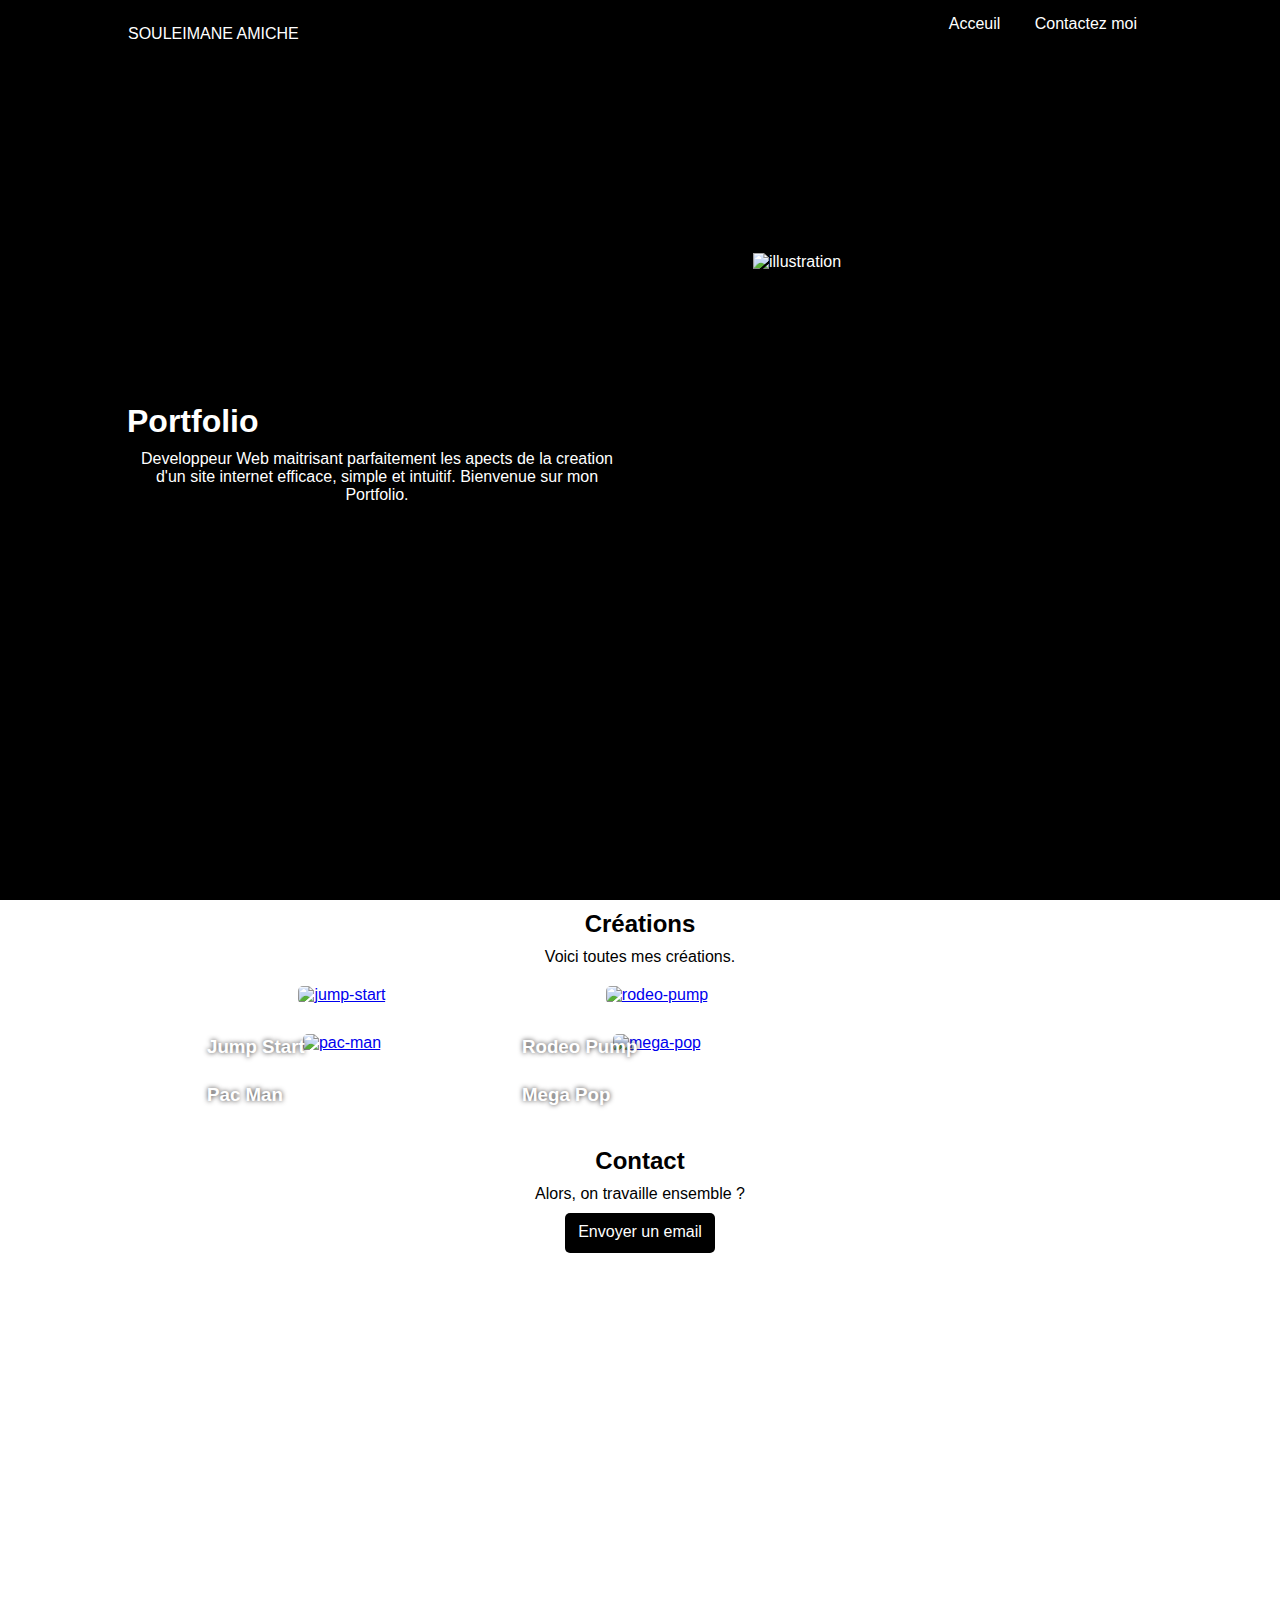
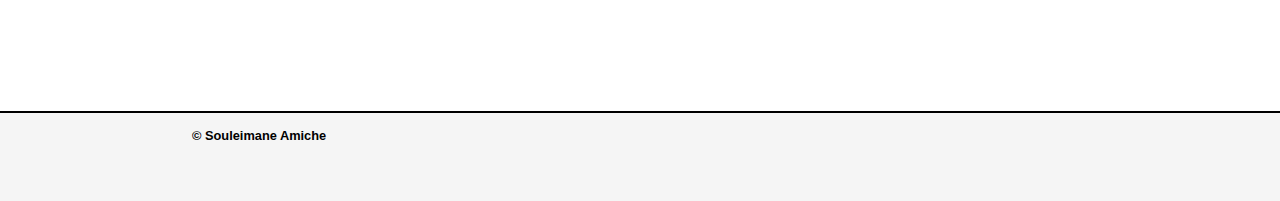
==== index.html @ aad4f57d "Envoi du commit" ====
<!DOCTYPE html>
<html lang="fr">
<head>
    <meta charset="UTF-8">
    <link rel="stylesheet" href="style.css">
    <meta http-equiv="X-UA-Compatible" content="IE=edge">
    <meta name="viewport" content="width=device-width, initial-scale=1.0">
    <link rel="shortcut icon" href="Image/favicon.png" type="image.png">
    <title>Portfolio</title>
</head>
<body>
    <header class="header">
        <nav class="nav">
            <p>SOULEIMANE AMICHE</p>
            <div class="links">
                <a href="index.html">Acceuil</a>
                <a href="mailto:souleiman51000@gmail.com?subject=Travaillons ensemble&body=Salut j'aimerais que nous travaillons ensemble car:">Contactez moi</a>
            </div>
        </nav>
        <div class="container">
            <div class="sousClasse1">
                <h1>Portfolio</h1>
                <p>Developpeur Web maitrisant parfaitement les apects de la creation d'un site internet efficace, simple et intuitif. Bienvenue sur mon Portfolio.</p>
            </div>
            <div class="sousClasse2">
                <img src="image/illustration.png" alt="illustration" class="illustration">
            </div>
        </div>

    </header>
    <section class="section2">
        <div class="sousSection1">
            <h2>Créations</h2>
            <p>Voici toutes mes créations.</p>
        </div>
        <div class="sousSection2">
            <a href="jumpStart.html">
                <h3>Jump Start</h3>
                <img src="image/jump-start.png" alt="jump-start">
            </a>

            <a href="#">
                <h3>Rodeo Pump</h3>
                <img src="image/rodeo-pump.jpg" alt="rodeo-pump">
            </a>

            <a href="#">
                <h3>Pac Man</h3>
                <img src="image/pac-man.jpg" alt="pac-man">
            </a>

            <a href="#">
                <h3>Mega Pop</h3>
                <img src="image/mega-pop.jpg" alt="mega-pop">
            </a>
            
        </div>
        <div class="sousSection3">
            <h2>Contact</h2>
            <p>Alors, on travaille ensemble ?</p>
            <a href="mailto:souleiman51000@gmail.com?subject=Travaillons ensemble&body=Salut j'aimerais que nous travaillons ensemble car:">Envoyer un email</a>

        </div>
    </section>
    <footer class="footer">
        <h6>© Souleimane Amiche</h6>
    </footer>
    
</body>
</html>
---- style.css ----
*{
    margin: 0;
    padding: 0;
    box-sizing: border-box;
    font-family: Arial, Helvetica, sans-serif;
}

p, h2, a{
    margin: 10px 0;
}

.header{
    height: 100vh;
    background: #000000;
    color: white;
}

.nav{
    display: flex;
    justify-content: space-between;
    margin: 0 10%;
    padding-top: 15px;
}

.container{
    display: flex;
    justify-content: space-around;
    margin-top: 200px;
    padding: 0 5%;
}

.nav a{
    color: white;
    text-decoration: none;
    margin-left: 0 25px;
    padding: 0 15px;
}

.sousClasse1{
    width: 500px;
    text-align: justify;
    margin-top: 150px;
}

.sousClasse2{
    width: 400px;
}


.illustration{
    width: 100%;
}

.links a:hover{
    font-weight: bold;
}

.section2{
    height: 89vh;
}

.sousSection1{
    margin: 0 30px;
}

.sousSection1 h2, p{
    text-align: center;
}

.sousSection2{
    display: grid;
    grid-template-columns: repeat(auto-fill, 300px);
    width: 70%;
    margin: 0 15%;
    column-gap: 15px;
    row-gap: 10px;
    
}

.sousSection2 a img{
    width: 300px;
    height: 120px;
    border-radius: 5px;
}

.sousSection2 a h3{
    position: absolute;
    margin: 50px 15px;
    color: #fff;
    font-weight: bold;
    text-shadow: 0 0 5px #353333;
}

.sousSection2 a{
    transition: .3s;
}

.sousSection2 a:hover{
    opacity: .7;
}

.sousSection3{
    margin-top: 85px;
}

.sousSection3 a{
    display: block;
    text-decoration: none;
    width: 150px;
    height: 40px;
    padding: 10px;
    background: #000;
    color: #fff;
    margin: 0 auto;
    border-radius: 5px;
    transition: .2s;
}

.sousSection3 a:hover{
    background: #414141;
}

.sousSection3 h2, p, a{
    text-align: center;
}

.footer{
    height: 10vh;
    border-top: 2px solid black;
    background: #f5f5f5;
}

.footer h6{
    margin: 15px 15%;
    font-size: .8em;
}
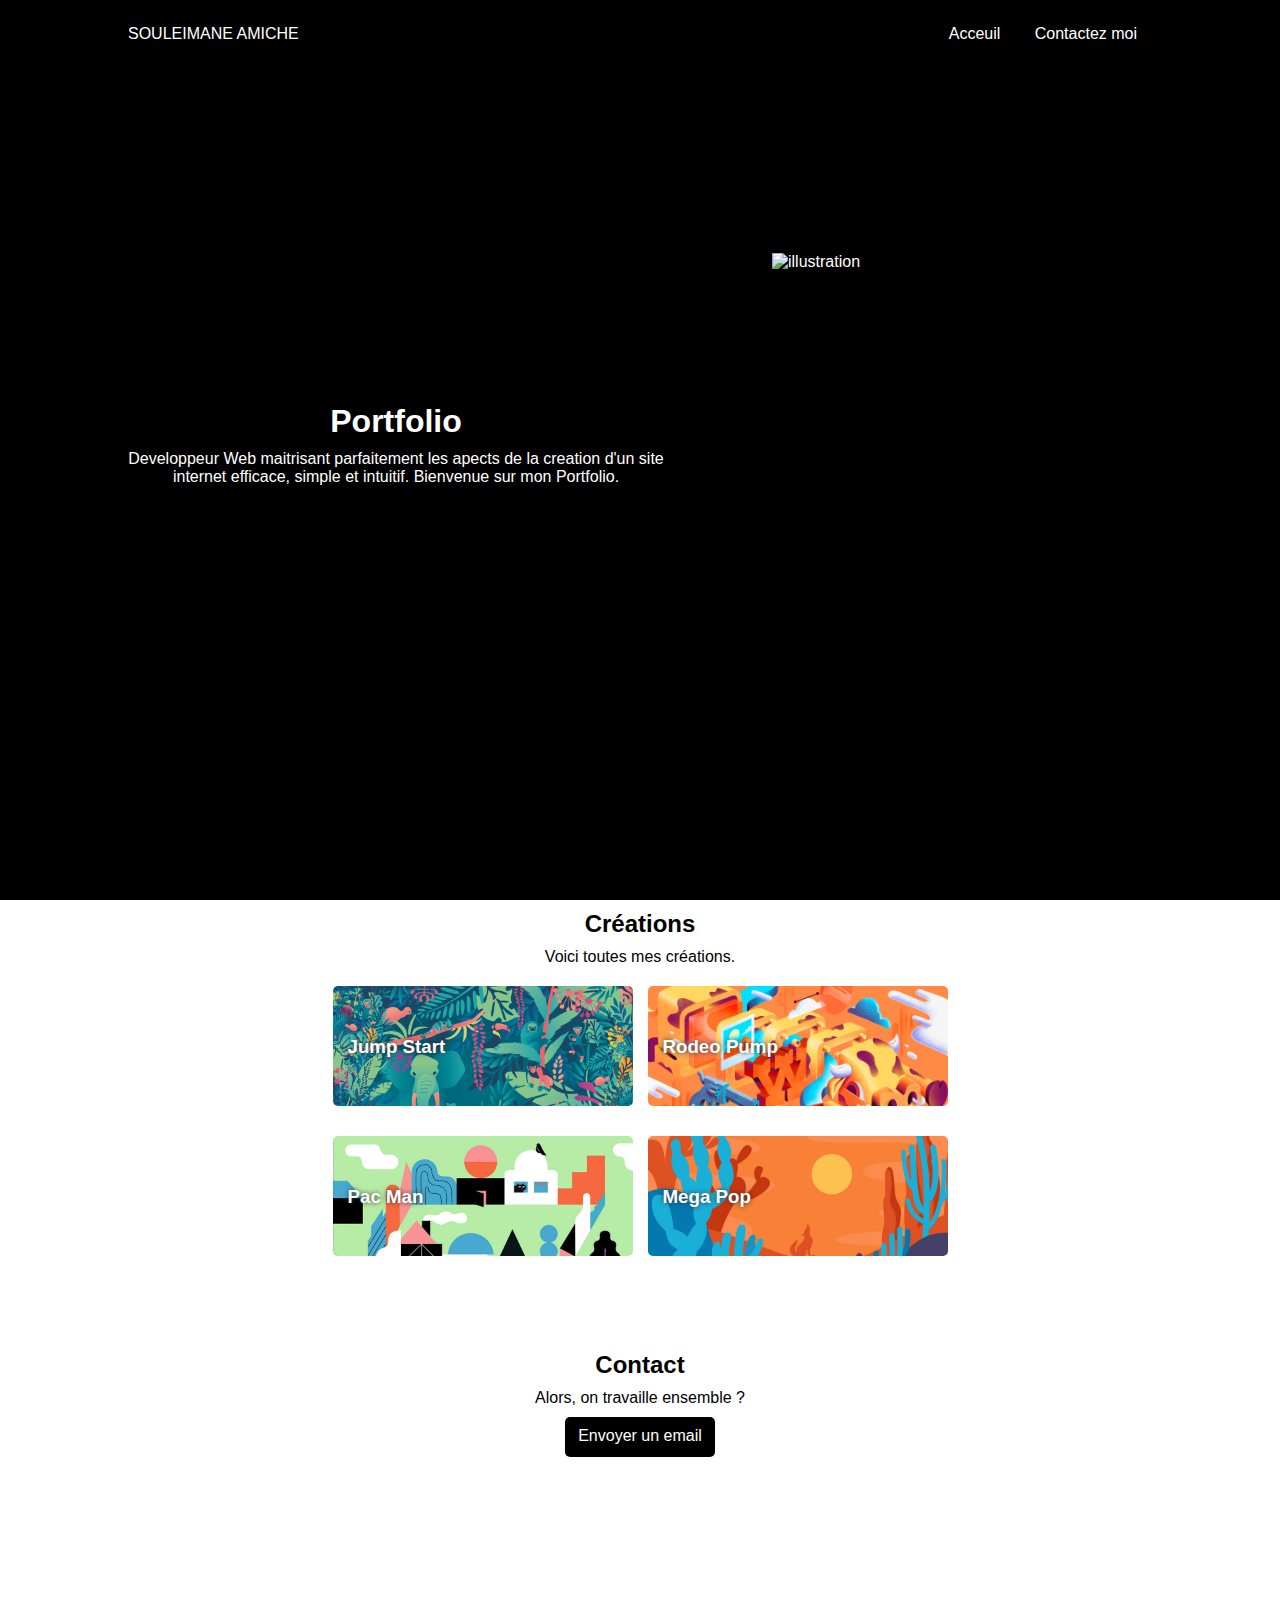
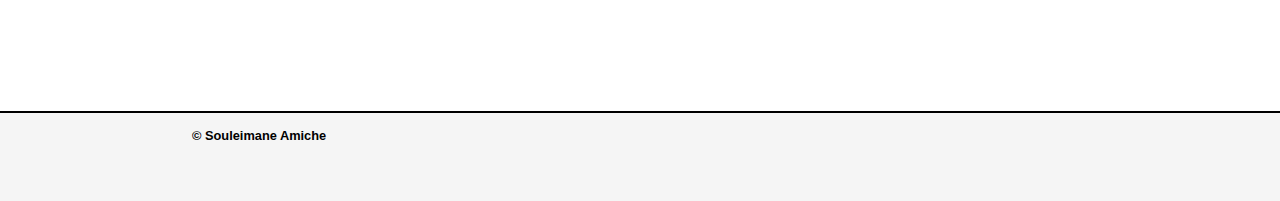
==== commit f167dd44: "Ajout du responsive design" ====
--- a/index.html
+++ b/index.html
@@ -34,25 +34,13 @@
             <p>Voici toutes mes créations.</p>
         </div>
         <div class="sousSection2">
-            <a href="jumpStart.html">
-                <h3>Jump Start</h3>
-                <img src="image/jump-start.png" alt="jump-start">
-            </a>
+            <a href="jumpStart.html"><h3>Jump Start</h3></a>
 
-            <a href="#">
-                <h3>Rodeo Pump</h3>
-                <img src="image/rodeo-pump.jpg" alt="rodeo-pump">
-            </a>
+            <a href="#"><h3>Rodeo Pump</h3> </a>
 
-            <a href="#">
-                <h3>Pac Man</h3>
-                <img src="image/pac-man.jpg" alt="pac-man">
-            </a>
+            <a href="#"><h3>Pac Man</h3></a>
 
-            <a href="#">
-                <h3>Mega Pop</h3>
-                <img src="image/mega-pop.jpg" alt="mega-pop">
-            </a>
+            <a href="#"><h3>Mega Pop</h3></a>
             
         </div>
         <div class="sousSection3">
--- a/style.css
+++ b/style.css
@@ -5,6 +5,10 @@
     font-family: Arial, Helvetica, sans-serif;
 }
 
+body{
+    min-width: 360px;
+}
+
 p, h2, a{
     margin: 10px 0;
 }
@@ -20,6 +24,7 @@
     justify-content: space-between;
     margin: 0 10%;
     padding-top: 15px;
+    align-items: center;
 }
 
 .container{
@@ -37,13 +42,17 @@
 }
 
 .sousClasse1{
-    width: 500px;
+    width: 50%;
     text-align: justify;
     margin-top: 150px;
 }
 
 .sousClasse2{
     width: 400px;
+}
+
+.sousClasse1 h1{
+    text-align: center;
 }
 
 
@@ -70,6 +79,7 @@
 .sousSection2{
     display: grid;
     grid-template-columns: repeat(auto-fill, 300px);
+    justify-content: center;
     width: 70%;
     margin: 0 15%;
     column-gap: 15px;
@@ -77,7 +87,37 @@
     
 }
 
-.sousSection2 a img{
+.sousSection2 a:nth-of-type(1){
+    display: block;
+    background-image: url(/Image/jump-start.png);
+    background-size: cover;
+    width: 300px;
+    height: 120px;
+    border-radius: 5px;
+}
+
+.sousSection2 a:nth-of-type(2){
+    display: block;
+    background-image: url(/Image/rodeo-pump.jpg);
+    background-size: cover;
+    width: 300px;
+    height: 120px;
+    border-radius: 5px;
+}
+
+.sousSection2 a:nth-of-type(3){
+    display: block;
+    background-image: url(/Image/pac-man.jpg);
+    background-size: cover;
+    width: 300px;
+    height: 120px;
+    border-radius: 5px;
+}
+
+.sousSection2 a:nth-of-type(4){
+    display: block;
+    background-image: url(/Image/mega-pop.jpg);
+    background-size: cover;
     width: 300px;
     height: 120px;
     border-radius: 5px;
@@ -133,4 +173,96 @@
 .footer h6{
     margin: 15px 15%;
     font-size: .8em;
-}+}
+
+@media all and (max-width: 1000px){
+    
+.container{
+    display: flex;
+    flex-direction: column;
+    margin-top: 0;
+    justify-content: center;
+    align-items: center;
+}
+
+.sousClasse1 {
+    width: auto;
+}
+
+.sousClasse2{
+    margin: 40px 0;
+    width: 300px;
+}
+
+.section2{
+    height: 130vh;
+}
+
+.sousSection3{
+    margin-top: 40px;
+}
+
+}
+
+@media all and (max-width: 600px){
+
+    .links a{
+        display: block;
+    }
+
+    .nav{
+        margin: 0 5%;
+    }
+
+    .container{
+        display: flex;
+        flex-direction: column;
+        margin-top: 0;
+        justify-content: center;
+        align-items: center;
+    }
+
+}
+
+@media all and (max-width: 450px) {
+
+    .sousClasse1{
+        align-items: center;
+    }
+
+    .sousClasse1 p{
+        width: 350px;
+        height: 100px;
+        margin: 0px 5px;
+        padding: 0;
+    }
+
+
+    .section2{
+        height: 120vh;
+    }
+}
+
+@media all and (max-width: 380px) {
+
+    .container{
+        height: 90vh;
+    }
+
+    .section2{
+        height: 125vh;
+    }
+
+    .sousClasse1{
+        margin-top: 50px;
+    }
+
+    .sousClasse2{
+        width: 70%;
+    }
+
+    .sousClasse2 img{
+        width: 100%;
+    }
+
+}
